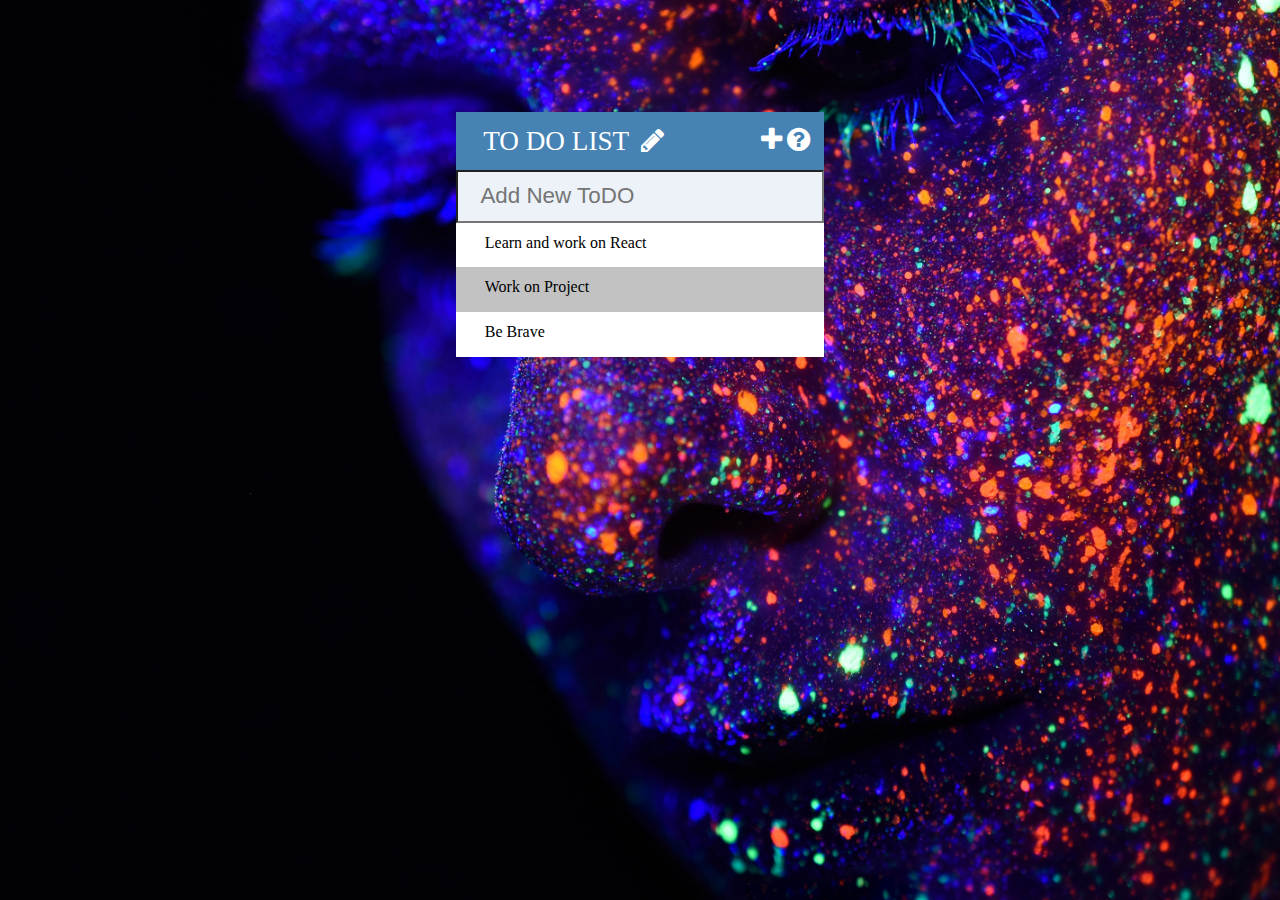
==== todolist/index.html @ 12007e0c "todolist pending" ====
<!DOCTYPE html>
<html>
<head>
	<title>ToDo List</title>
<link rel="stylesheet" type="text/css" href="https://maxcdn.bootstrapcdn.com/font-awesome/4.7.0/css/font-awesome.min.css">
	<link rel="stylesheet" type="text/css" href="css/style.css">

</head>
<body>
	<div id="container">
		<h1 id="header">TO DO LIST
			<i class="fa fa-pencil" aria-hidden="true"></i>
			<i class="fa fa-question-circle" aria-hidden="true"></i>
			<i class="fa fa-plus" aria-hidden="true"></i>
		</h1>
		
		<input type="text" id="todoInput" placeholder="Add New ToDO" />
		<ul>
			<li>
				<span class="bin"><i class="fa fa-trash"></i></span>Learn and work on React
			</li>
			
			<li><span class="bin"><i class="fa fa-trash"></i></span>Work on Project
			</li>
			
			<li><span class="bin"><i class="fa fa-trash"></i></span>Be Brave
			</li>
		</ul>
		
	</div>
</body>
</html>
---- todolist/css/style.css ----
body
{
background-image:url("../img/dmitri.jpg");
margin: 0;
background-repeat: no-repeat;
background-attachment: fixed;
background-size: cover;

}

#container
{
	margin:7em auto;
	width:23em;
}

#header{
	width: 100%;
	font-size: 1.7em;
	margin: 0;
	background-color: steelblue;
	color: white;
	text-transform: uppercase;
	color:white;
	box-sizing: border-box;
	padding: 0.5em 0.5em 0.5em 1em;
	font-weight: normal;
}
.fa-pencil{
	margin-left: 0.2em;
}
.fa-plus,.fa-question-circle{
	float: right;
	margin-left:0.2em;
}
.fa-plus:hover, .fa-pencil:hover{
    cursor: pointer;
}
.fa-question-circle:hover{
	cursor: cell;
}

#todoInput{
	box-sizing: border-box;
	background-color:#ecf2f7;
	font-size:1.4em;
	box-sizing: border-box;
	width:100%;
	padding: 0.5em 0.5em 0.5em 1em;
}
#todoInput:focus {
	background-color: white;
	color:steelblue;
	border:2px solid steelblue;
}

ul{
	list-style-type: none;
	background-color: #ffffff;
	padding: 0;
	margin: 0;
}
li{
	font-size: 1em;
	width: 100%;
	box-sizing: border-box;
	height: 2.8em;
}
.bin{
	opacity: 0;
	padding: 0.7em;
	text-align: center;
	background-color: red;
	color:white;
	height: 1.4em;
	width: 0.4em;
	display: inline-block;
	transition: 0.2s linear width;
}


li:nth-child(even){
background-color: #c2c2c2;
}

li:hover span{
	margin-right: 2.3em;
	width: 1.4em;
	opacity: 1.0;
}
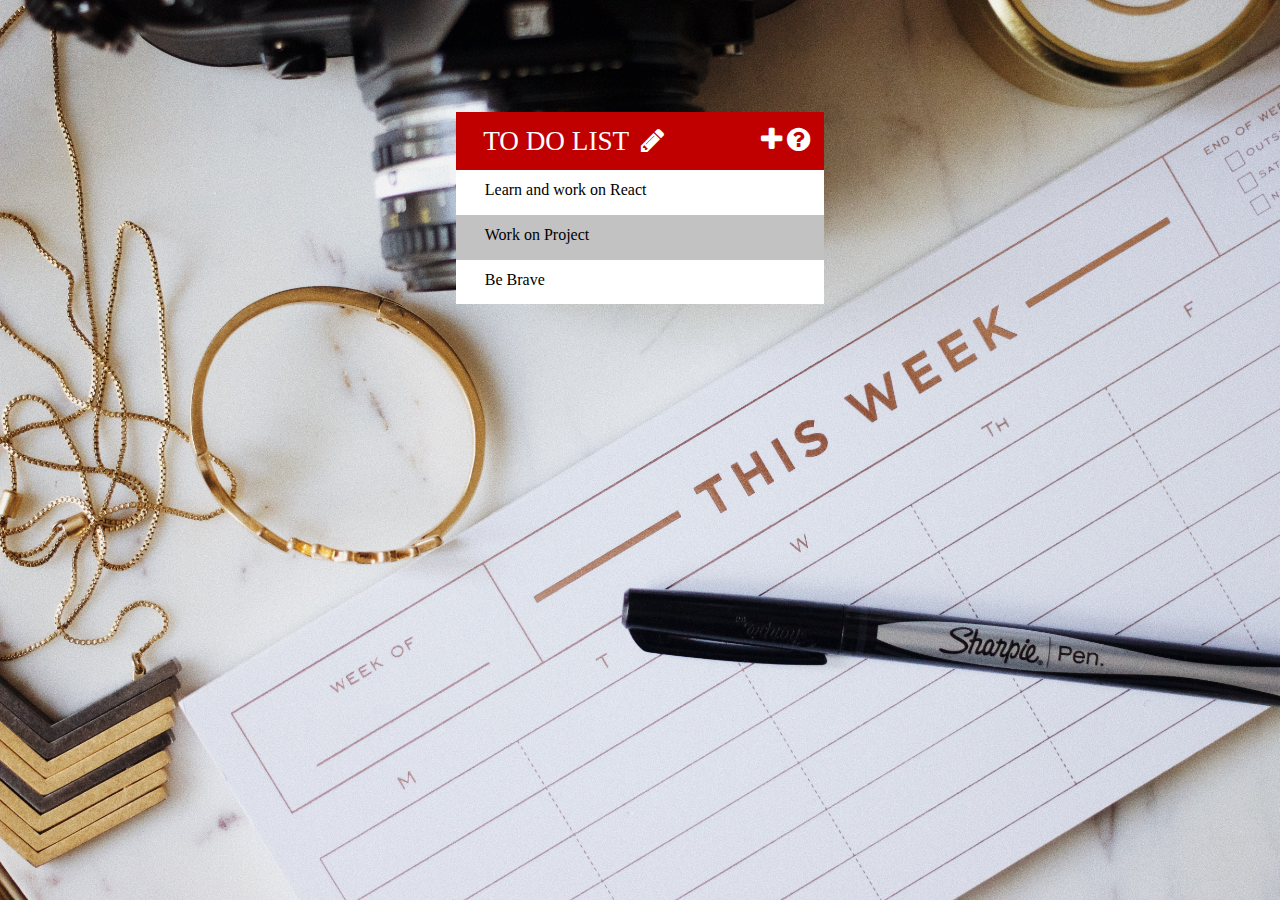
==== commit bb672bd0: "todolist changes" ====
--- a/todolist/index.html
+++ b/todolist/index.html
@@ -4,16 +4,18 @@
 	<title>ToDo List</title>
 <link rel="stylesheet" type="text/css" href="https://maxcdn.bootstrapcdn.com/font-awesome/4.7.0/css/font-awesome.min.css">
 	<link rel="stylesheet" type="text/css" href="css/style.css">
+<script src="https://ajax.googleapis.com/ajax/libs/jquery/3.2.1/jquery.min.js"></script>
 
 </head>
 <body>
 	<div id="container">
-		<h1 id="header">TO DO LIST
+		<h1 id="header">
+			<span id="headerText">TO DO LIST</span>
 			<i class="fa fa-pencil" aria-hidden="true"></i>
 			<i class="fa fa-question-circle" aria-hidden="true"></i>
 			<i class="fa fa-plus" aria-hidden="true"></i>
 		</h1>
-		
+
 		<input type="text" id="todoInput" placeholder="Add New ToDO" />
 		<ul>
 			<li>
@@ -28,5 +30,6 @@
 		</ul>
 		
 	</div>
+<script type="text/javascript" src="js/script.js"></script>
 </body>
 </html>--- a/todolist/css/style.css
+++ b/todolist/css/style.css
@@ -2,7 +2,6 @@
 {
 background-image:url("../img/dmitri.jpg");
 margin: 0;
-background-repeat: no-repeat;
 background-attachment: fixed;
 background-size: cover;
 
@@ -15,10 +14,11 @@
 }
 
 #header{
+	word-wrap: break-word;
 	width: 100%;
 	font-size: 1.7em;
 	margin: 0;
-	background-color: steelblue;
+	background-color: #c00000;
 	color: white;
 	text-transform: uppercase;
 	color:white;
@@ -42,16 +42,18 @@
 
 #todoInput{
 	box-sizing: border-box;
-	background-color:#ecf2f7;
+	background-color:#ffb2b2;
 	font-size:1.4em;
 	box-sizing: border-box;
 	width:100%;
 	padding: 0.5em 0.5em 0.5em 1em;
+	display: none;
 }
 #todoInput:focus {
+	margin: 0;
 	background-color: white;
-	color:steelblue;
-	border:2px solid steelblue;
+	color:#7f0000;
+	border:2px solid red;
 }
 
 ul{
@@ -64,7 +66,9 @@
 	font-size: 1em;
 	width: 100%;
 	box-sizing: border-box;
-	height: 2.8em;
+	//height: 2.8em;
+	word-wrap: break-word;
+	height: auto;
 }
 .bin{
 	opacity: 0;
@@ -89,3 +93,9 @@
 	opacity: 1.0;
 }
 
+
+.done{
+	text-decoration: line-through;
+	color: #ff4c4c;
+}
+
